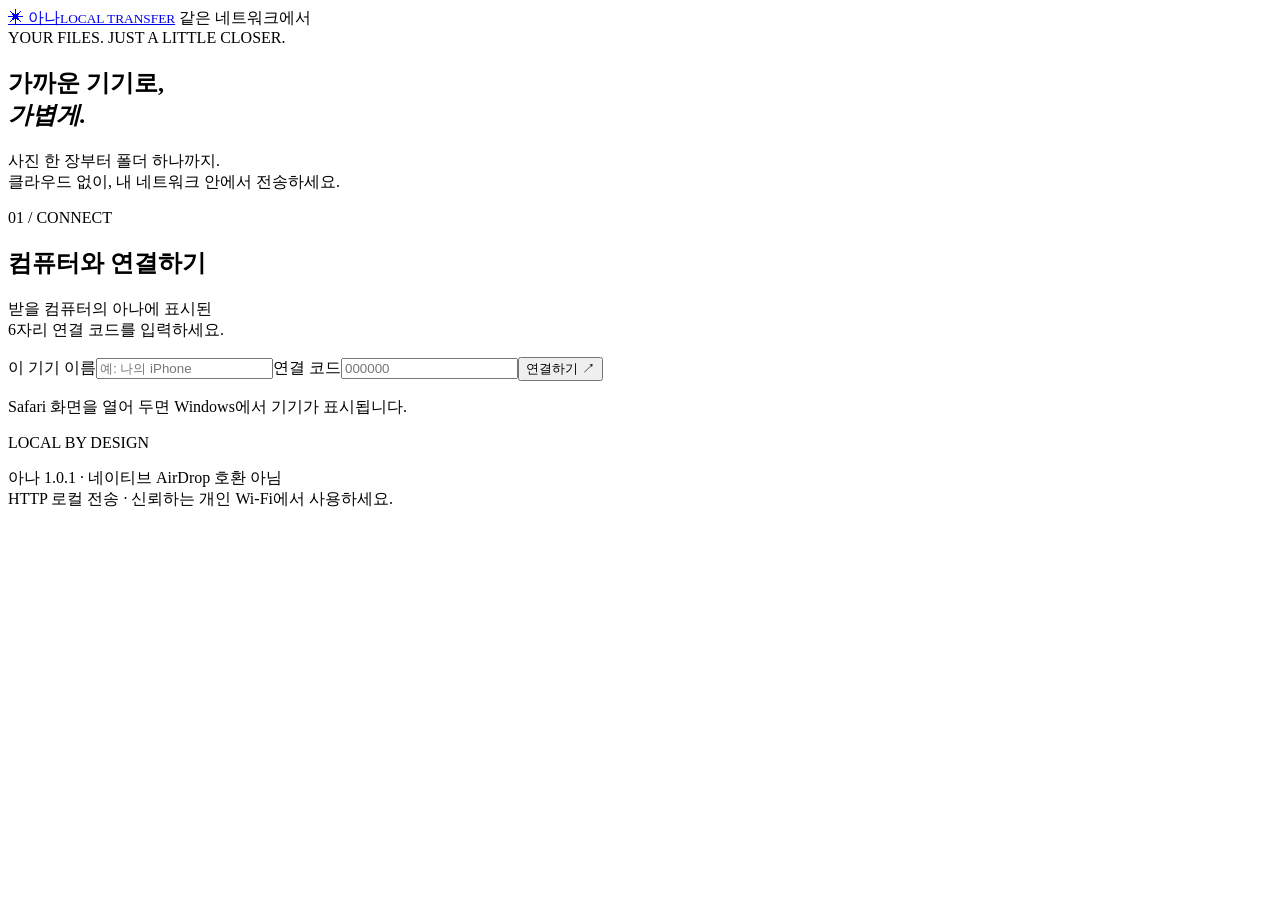
==== src/wwwroot/index.html @ 39eb58cc "아나 (Ahna) Co-Authored-By: Claude Opus 5.5 <noreply@anthropic.com> Claude-Session: https://claude.ai/" ====
﻿<!doctype html>
<html lang="ko"><head><meta charset="utf-8"><meta name="viewport" content="width=device-width,initial-scale=1"><title>아나 — 가까운 기기로, 가볍게.</title><link rel="stylesheet" href="/style.css"><script src="/app.js" defer></script></head>
<body><div class="shell"><header><a class="brand" href="/">✳ <span>아나</span><small>LOCAL TRANSFER</small></a><span class="badge"><i></i> 같은 네트워크에서</span></header>
<main><section class="intro"><span class="eyebrow">YOUR FILES. JUST A LITTLE CLOSER.</span><h1>가까운 기기로,<br><em>가볍게.</em></h1><p>사진 한 장부터 폴더 하나까지.<br>클라우드 없이, 내 네트워크 안에서 전송하세요.</p></section>
<section id="pair" class="card"><div class="step">01 / CONNECT</div><h2>컴퓨터와 연결하기</h2><p>받을 컴퓨터의 아나에 표시된<br>6자리 연결 코드를 입력하세요.</p><form id="pairForm"><label for="deviceName">이 기기 이름</label><input id="deviceName" maxlength="40" placeholder="예: 나의 iPhone" required><label for="pin">연결 코드</label><input id="pin" inputmode="numeric" pattern="[0-9]{6}" maxlength="6" autocomplete="off" placeholder="000000" required><button type="submit">연결하기 <span>↗</span></button></form><p class="fine">Safari 화면을 열어 두면 Windows에서 기기가 표시됩니다.</p></section>
<section id="workspace" hidden><div class="connection"><span class="badge"><i></i><span id="deviceLabel"></span></span><button id="logout" class="quiet">연결 해제</button></div>
<div id="ownerPanel" hidden class="card"><div class="step">01 / CONNECT A DEVICE</div><div class="titleRow"><h2>아이폰·Mac에서 연결하기</h2><button id="settings" class="quiet" hidden>⚙ 옵션 · 저장 폴더</button></div><div id="urls"></div><div class="codeRow"><span>연결 코드</span><strong id="code"></strong><button id="revoke" class="quiet">모든 기기 해제 · 코드 변경</button></div><p class="fine">여러 주소가 있으면 Wi-Fi 주소를 사용하세요. VPN·게스트 Wi-Fi에서는 연결이 제한될 수 있습니다.</p></div>
<div id="sendPanel" class="card"><div class="step">02 / SEND</div><h2 id="sendTitle">Windows로 보내기</h2><div id="browserSend"><label class="drop" id="drop"><span class="uploadIcon">↑</span><strong>파일을 선택하거나 여기에 놓으세요</strong><small>사진 · 문서 · 동영상 / 파일당 최대 4 GiB</small><input id="files" type="file" multiple></label><div class="actions"><label class="secondary fileButton">폴더 선택<input id="folder" type="file" webkitdirectory multiple></label><button id="cancel" class="quiet" hidden>전송 중단</button></div><p class="fine">iPhone에서 폴더 선택이 안 되면 ‘파일’ 앱에서 ZIP으로 압축해 보내세요.</p></div>
<div id="windowsSend" hidden><label for="target">연결된 기기</label><select id="target"></select><button id="pick">파일 / 폴더 선택해서 보내기 <span>↗</span></button><p class="fine">연결한 브라우저가 자동으로 표시됩니다. 준비가 끝나면 받을 기기에서 다운로드를 누르세요.</p></div>
<div id="progressBox" hidden><div class="progressLabel"><span id="progressName"></span><span id="progressPercent"></span></div><progress id="progress" max="100" value="0"></progress></div></div>
<div id="clipboardPanel" class="card" hidden><div class="step">CLIPBOARD</div><h2>클립보드 전송</h2><p class="fine">복사한 글자를 붙여넣어 보내세요. 받은 쪽에서 ‘보기 → 복사’를 누르면 다른 앱에 붙여넣을 수 있습니다.</p><div class="actions"><button id="pasteClipboard" class="quiet">복사한 글자 붙여넣기</button><button id="nativeClipboard" class="quiet" hidden>Windows 클립보드 창</button></div><label for="clipboardDraft">보낼 글자 · 최대 64 KB</label><textarea id="clipboardDraft" rows="5" placeholder="여기에 글자를 붙여넣으세요"></textarea><button id="sendClipboard">글자 보내기</button><h3>받은 글자</h3><div id="clipboardInbox"></div><p class="fine">최근 20개를 최대 24시간 보관하며 컴퓨터의 아나를 종료하면 지워집니다.</p></div>
<div class="card"><div class="step">03 / RECEIVE</div><h2><span id="inboxLabel">도착한 파일</span> <span id="itemCount" class="count">0</span></h2><div id="inbox"></div><p class="fine">다운로드를 눌러 저장하세요. 폴더는 ZIP으로 받습니다. 파일은 준비 후 24시간 또는 Windows 앱을 종료할 때까지 제공됩니다.</p></div>
<div class="card history"><div class="titleRow"><h2>전송 기록 · 최근 20개</h2><button id="clearHistory" hidden>목록 초기화</button></div><p id="savePath" class="fine" hidden></p><div id="history"></div><p class="fine">‘응답 전송 완료’는 Windows가 데이터를 보낸 상태이며, 기기의 실제 저장 완료를 보장하지 않습니다.</p></div></section>
</main><dialog id="clipboardDialog"><h2>받은 글자</h2><textarea id="receivedClipboard" rows="9" readonly aria-label="받은 글자"></textarea><div class="actions"><button id="copyClipboard">복사</button><button id="closeClipboard" class="quiet">닫기</button></div></dialog><div id="message" role="status" aria-live="polite" hidden></div><footer><span>LOCAL BY DESIGN</span><p>아나 1.0.1 · 네이티브 AirDrop 호환 아님<br>HTTP 로컬 전송 · 신뢰하는 개인 Wi-Fi에서 사용하세요.</p></footer></div></body></html>
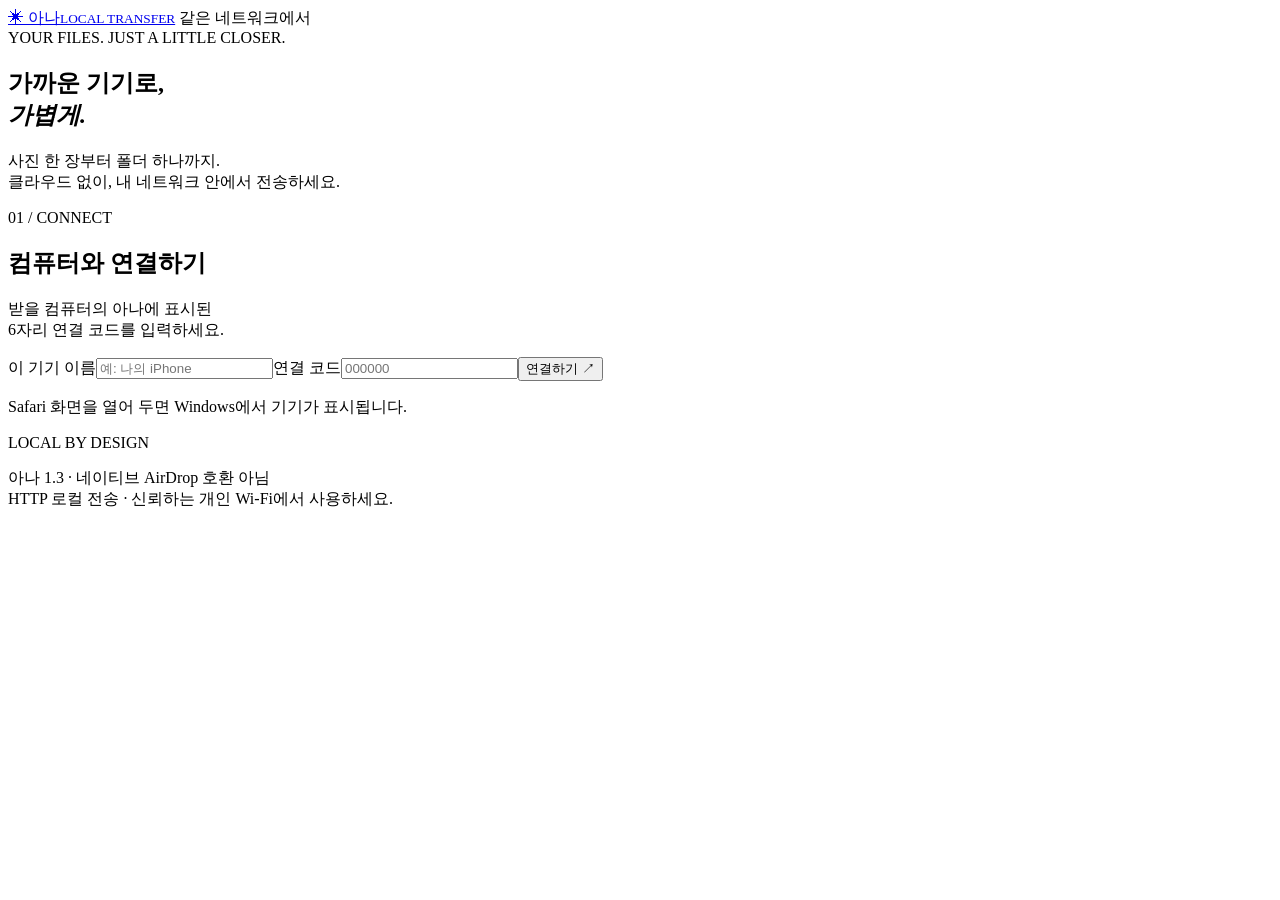
==== commit 94df3e1d: "클립보드 글자도 QR로 보내기: 등록 안 된 기기는 웹 화면에서 글자를 보고 [복사] (Windows·Mac·iPhone·Android), 1.3 Co-Authored-By: Cl" ====
--- a/src/wwwroot/index.html
+++ b/src/wwwroot/index.html
@@ -11,4 +11,4 @@
 <div id="clipboardPanel" class="card" hidden><div class="step">CLIPBOARD</div><h2>클립보드 전송</h2><p class="fine">복사한 글자를 붙여넣어 보내세요. 받은 쪽에서 ‘보기 → 복사’를 누르면 다른 앱에 붙여넣을 수 있습니다.</p><div class="actions"><button id="pasteClipboard" class="quiet">복사한 글자 붙여넣기</button><button id="nativeClipboard" class="quiet" hidden>Windows 클립보드 창</button></div><label for="clipboardDraft">보낼 글자 · 최대 64 KB</label><textarea id="clipboardDraft" rows="5" placeholder="여기에 글자를 붙여넣으세요"></textarea><button id="sendClipboard">글자 보내기</button><h3>받은 글자</h3><div id="clipboardInbox"></div><p class="fine">최근 20개를 최대 24시간 보관하며 컴퓨터의 아나를 종료하면 지워집니다.</p></div>
 <div class="card"><div class="step">03 / RECEIVE</div><h2><span id="inboxLabel">도착한 파일</span> <span id="itemCount" class="count">0</span></h2><div id="inbox"></div><p class="fine">다운로드를 눌러 저장하세요. 폴더는 ZIP으로 받습니다. 파일은 준비 후 24시간 또는 Windows 앱을 종료할 때까지 제공됩니다.</p></div>
 <div class="card history"><div class="titleRow"><h2>전송 기록 · 최근 20개</h2><button id="clearHistory" hidden>목록 초기화</button></div><p id="savePath" class="fine" hidden></p><div id="history"></div><p class="fine">‘응답 전송 완료’는 Windows가 데이터를 보낸 상태이며, 기기의 실제 저장 완료를 보장하지 않습니다.</p></div></section>
-</main><dialog id="clipboardDialog"><h2>받은 글자</h2><textarea id="receivedClipboard" rows="9" readonly aria-label="받은 글자"></textarea><div class="actions"><button id="copyClipboard">복사</button><button id="closeClipboard" class="quiet">닫기</button></div></dialog><div id="message" role="status" aria-live="polite" hidden></div><footer><span>LOCAL BY DESIGN</span><p>아나 1.0.1 · 네이티브 AirDrop 호환 아님<br>HTTP 로컬 전송 · 신뢰하는 개인 Wi-Fi에서 사용하세요.</p></footer></div></body></html>
+</main><dialog id="clipboardDialog"><h2>받은 글자</h2><textarea id="receivedClipboard" rows="9" readonly aria-label="받은 글자"></textarea><div class="actions"><button id="copyClipboard">복사</button><button id="closeClipboard" class="quiet">닫기</button></div></dialog><div id="message" role="status" aria-live="polite" hidden></div><footer><span>LOCAL BY DESIGN</span><p>아나 1.3 · 네이티브 AirDrop 호환 아님<br>HTTP 로컬 전송 · 신뢰하는 개인 Wi-Fi에서 사용하세요.</p></footer></div></body></html>
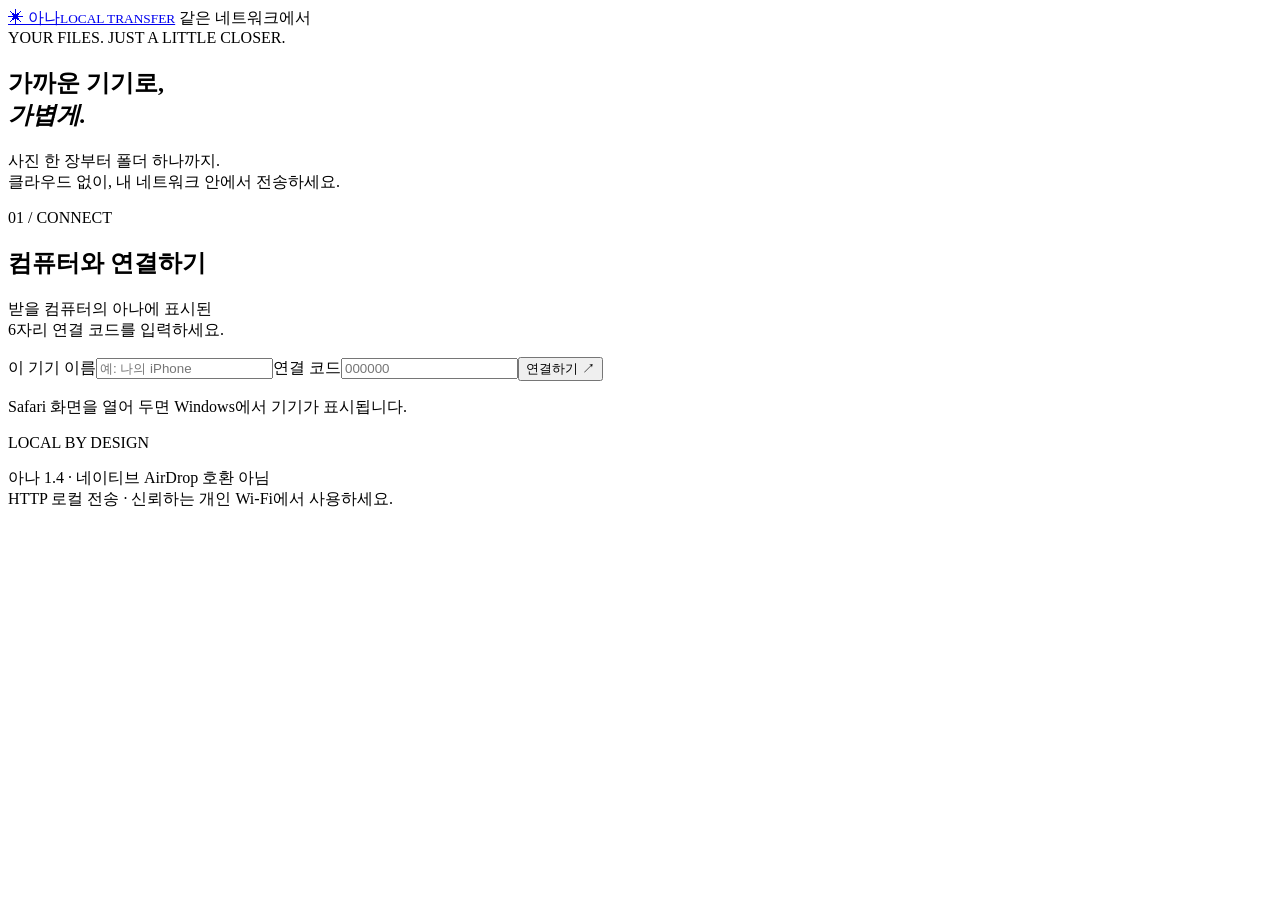
==== commit 05e2631a: "같은 네트워크면 서버를 거치지 않고 기기끼리 바로 보내기(암호화), 1.4 - 받는 기기: /api/state?direct=1 응답에 연결용 키·포트(45853)·주소를 알려 주고" ====
--- a/src/wwwroot/index.html
+++ b/src/wwwroot/index.html
@@ -11,4 +11,4 @@
 <div id="clipboardPanel" class="card" hidden><div class="step">CLIPBOARD</div><h2>클립보드 전송</h2><p class="fine">복사한 글자를 붙여넣어 보내세요. 받은 쪽에서 ‘보기 → 복사’를 누르면 다른 앱에 붙여넣을 수 있습니다.</p><div class="actions"><button id="pasteClipboard" class="quiet">복사한 글자 붙여넣기</button><button id="nativeClipboard" class="quiet" hidden>Windows 클립보드 창</button></div><label for="clipboardDraft">보낼 글자 · 최대 64 KB</label><textarea id="clipboardDraft" rows="5" placeholder="여기에 글자를 붙여넣으세요"></textarea><button id="sendClipboard">글자 보내기</button><h3>받은 글자</h3><div id="clipboardInbox"></div><p class="fine">최근 20개를 최대 24시간 보관하며 컴퓨터의 아나를 종료하면 지워집니다.</p></div>
 <div class="card"><div class="step">03 / RECEIVE</div><h2><span id="inboxLabel">도착한 파일</span> <span id="itemCount" class="count">0</span></h2><div id="inbox"></div><p class="fine">다운로드를 눌러 저장하세요. 폴더는 ZIP으로 받습니다. 파일은 준비 후 24시간 또는 Windows 앱을 종료할 때까지 제공됩니다.</p></div>
 <div class="card history"><div class="titleRow"><h2>전송 기록 · 최근 20개</h2><button id="clearHistory" hidden>목록 초기화</button></div><p id="savePath" class="fine" hidden></p><div id="history"></div><p class="fine">‘응답 전송 완료’는 Windows가 데이터를 보낸 상태이며, 기기의 실제 저장 완료를 보장하지 않습니다.</p></div></section>
-</main><dialog id="clipboardDialog"><h2>받은 글자</h2><textarea id="receivedClipboard" rows="9" readonly aria-label="받은 글자"></textarea><div class="actions"><button id="copyClipboard">복사</button><button id="closeClipboard" class="quiet">닫기</button></div></dialog><div id="message" role="status" aria-live="polite" hidden></div><footer><span>LOCAL BY DESIGN</span><p>아나 1.3 · 네이티브 AirDrop 호환 아님<br>HTTP 로컬 전송 · 신뢰하는 개인 Wi-Fi에서 사용하세요.</p></footer></div></body></html>
+</main><dialog id="clipboardDialog"><h2>받은 글자</h2><textarea id="receivedClipboard" rows="9" readonly aria-label="받은 글자"></textarea><div class="actions"><button id="copyClipboard">복사</button><button id="closeClipboard" class="quiet">닫기</button></div></dialog><div id="message" role="status" aria-live="polite" hidden></div><footer><span>LOCAL BY DESIGN</span><p>아나 1.4 · 네이티브 AirDrop 호환 아님<br>HTTP 로컬 전송 · 신뢰하는 개인 Wi-Fi에서 사용하세요.</p></footer></div></body></html>
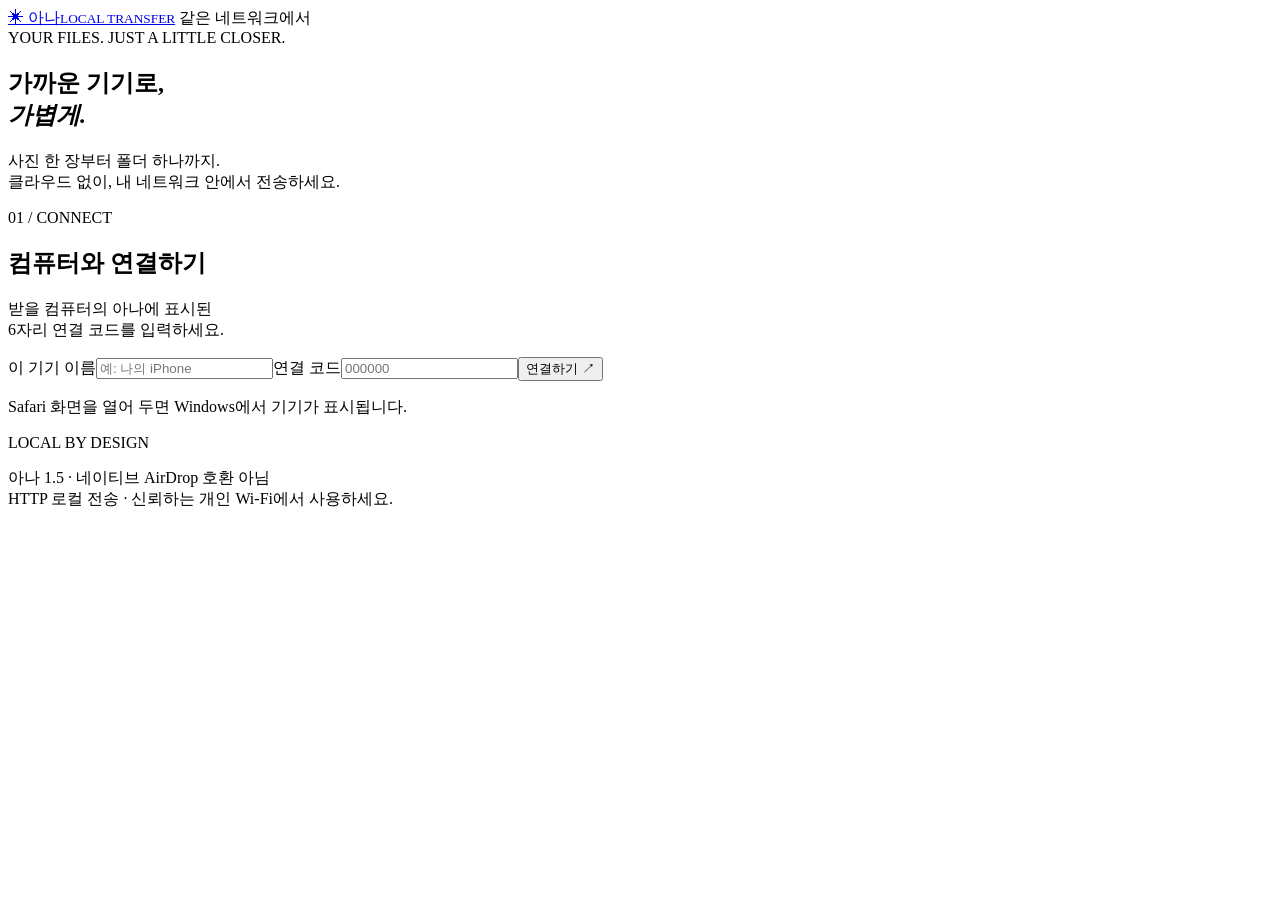
==== commit b2ac0d75: "서버를 거칠 때 진행률을 받는 기기가 실제로 받은 양으로: 받는 기기가 2 MiB마다 {got}을 서버에 알리고(Ack), 앱은 0부터 그 값만 표시, 1.5 Co-Authored" ====
--- a/src/wwwroot/index.html
+++ b/src/wwwroot/index.html
@@ -11,4 +11,4 @@
 <div id="clipboardPanel" class="card" hidden><div class="step">CLIPBOARD</div><h2>클립보드 전송</h2><p class="fine">복사한 글자를 붙여넣어 보내세요. 받은 쪽에서 ‘보기 → 복사’를 누르면 다른 앱에 붙여넣을 수 있습니다.</p><div class="actions"><button id="pasteClipboard" class="quiet">복사한 글자 붙여넣기</button><button id="nativeClipboard" class="quiet" hidden>Windows 클립보드 창</button></div><label for="clipboardDraft">보낼 글자 · 최대 64 KB</label><textarea id="clipboardDraft" rows="5" placeholder="여기에 글자를 붙여넣으세요"></textarea><button id="sendClipboard">글자 보내기</button><h3>받은 글자</h3><div id="clipboardInbox"></div><p class="fine">최근 20개를 최대 24시간 보관하며 컴퓨터의 아나를 종료하면 지워집니다.</p></div>
 <div class="card"><div class="step">03 / RECEIVE</div><h2><span id="inboxLabel">도착한 파일</span> <span id="itemCount" class="count">0</span></h2><div id="inbox"></div><p class="fine">다운로드를 눌러 저장하세요. 폴더는 ZIP으로 받습니다. 파일은 준비 후 24시간 또는 Windows 앱을 종료할 때까지 제공됩니다.</p></div>
 <div class="card history"><div class="titleRow"><h2>전송 기록 · 최근 20개</h2><button id="clearHistory" hidden>목록 초기화</button></div><p id="savePath" class="fine" hidden></p><div id="history"></div><p class="fine">‘응답 전송 완료’는 Windows가 데이터를 보낸 상태이며, 기기의 실제 저장 완료를 보장하지 않습니다.</p></div></section>
-</main><dialog id="clipboardDialog"><h2>받은 글자</h2><textarea id="receivedClipboard" rows="9" readonly aria-label="받은 글자"></textarea><div class="actions"><button id="copyClipboard">복사</button><button id="closeClipboard" class="quiet">닫기</button></div></dialog><div id="message" role="status" aria-live="polite" hidden></div><footer><span>LOCAL BY DESIGN</span><p>아나 1.4 · 네이티브 AirDrop 호환 아님<br>HTTP 로컬 전송 · 신뢰하는 개인 Wi-Fi에서 사용하세요.</p></footer></div></body></html>
+</main><dialog id="clipboardDialog"><h2>받은 글자</h2><textarea id="receivedClipboard" rows="9" readonly aria-label="받은 글자"></textarea><div class="actions"><button id="copyClipboard">복사</button><button id="closeClipboard" class="quiet">닫기</button></div></dialog><div id="message" role="status" aria-live="polite" hidden></div><footer><span>LOCAL BY DESIGN</span><p>아나 1.5 · 네이티브 AirDrop 호환 아님<br>HTTP 로컬 전송 · 신뢰하는 개인 Wi-Fi에서 사용하세요.</p></footer></div></body></html>
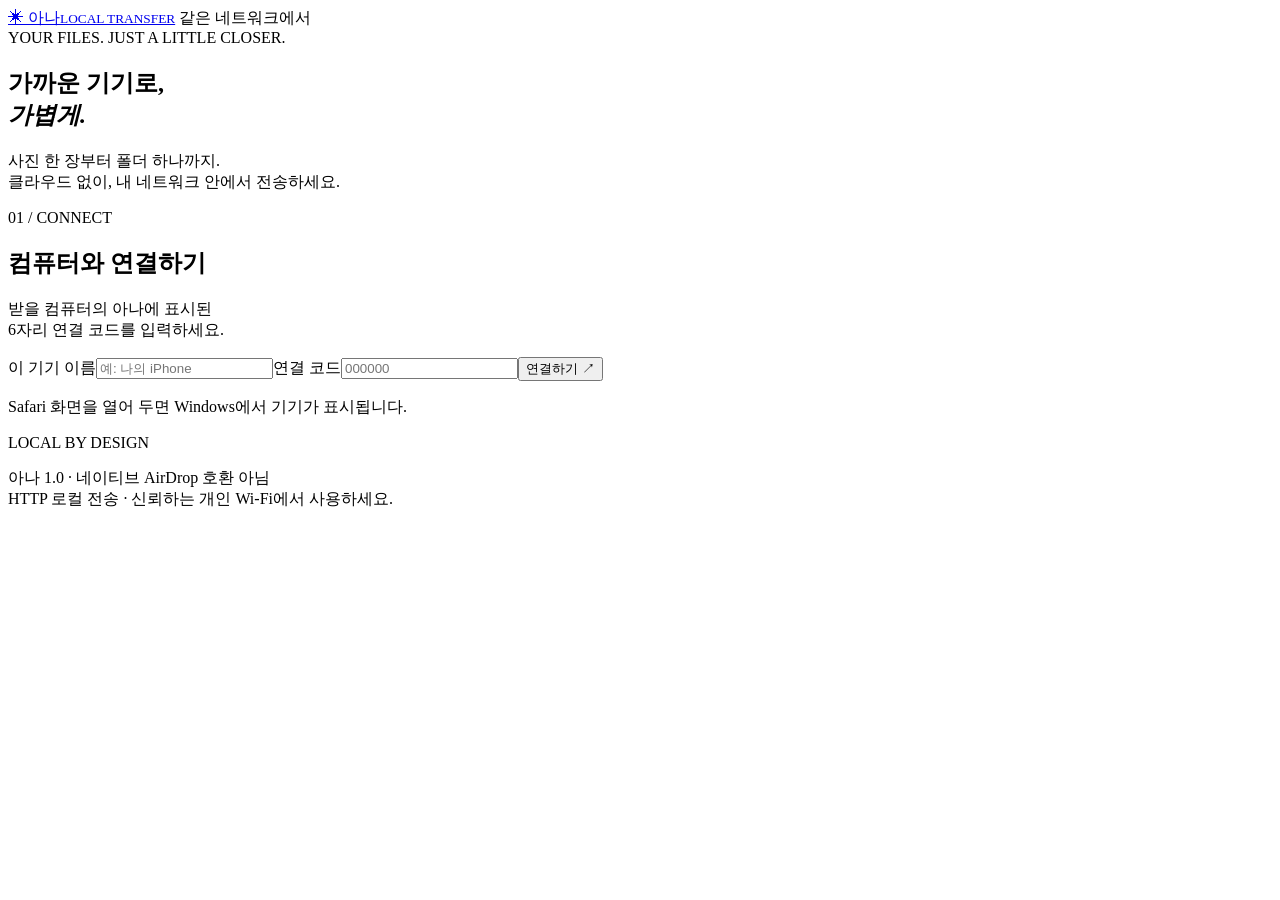
==== commit e73aa91d: "docs" ====
--- a/src/wwwroot/index.html
+++ b/src/wwwroot/index.html
@@ -11,4 +11,4 @@
 <div id="clipboardPanel" class="card" hidden><div class="step">CLIPBOARD</div><h2>클립보드 전송</h2><p class="fine">복사한 글자를 붙여넣어 보내세요. 받은 쪽에서 ‘보기 → 복사’를 누르면 다른 앱에 붙여넣을 수 있습니다.</p><div class="actions"><button id="pasteClipboard" class="quiet">복사한 글자 붙여넣기</button><button id="nativeClipboard" class="quiet" hidden>Windows 클립보드 창</button></div><label for="clipboardDraft">보낼 글자 · 최대 64 KB</label><textarea id="clipboardDraft" rows="5" placeholder="여기에 글자를 붙여넣으세요"></textarea><button id="sendClipboard">글자 보내기</button><h3>받은 글자</h3><div id="clipboardInbox"></div><p class="fine">최근 20개를 최대 24시간 보관하며 컴퓨터의 아나를 종료하면 지워집니다.</p></div>
 <div class="card"><div class="step">03 / RECEIVE</div><h2><span id="inboxLabel">도착한 파일</span> <span id="itemCount" class="count">0</span></h2><div id="inbox"></div><p class="fine">다운로드를 눌러 저장하세요. 폴더는 ZIP으로 받습니다. 파일은 준비 후 24시간 또는 Windows 앱을 종료할 때까지 제공됩니다.</p></div>
 <div class="card history"><div class="titleRow"><h2>전송 기록 · 최근 20개</h2><button id="clearHistory" hidden>목록 초기화</button></div><p id="savePath" class="fine" hidden></p><div id="history"></div><p class="fine">‘응답 전송 완료’는 Windows가 데이터를 보낸 상태이며, 기기의 실제 저장 완료를 보장하지 않습니다.</p></div></section>
-</main><dialog id="clipboardDialog"><h2>받은 글자</h2><textarea id="receivedClipboard" rows="9" readonly aria-label="받은 글자"></textarea><div class="actions"><button id="copyClipboard">복사</button><button id="closeClipboard" class="quiet">닫기</button></div></dialog><div id="message" role="status" aria-live="polite" hidden></div><footer><span>LOCAL BY DESIGN</span><p>아나 1.5 · 네이티브 AirDrop 호환 아님<br>HTTP 로컬 전송 · 신뢰하는 개인 Wi-Fi에서 사용하세요.</p></footer></div></body></html>
+</main><dialog id="clipboardDialog"><h2>받은 글자</h2><textarea id="receivedClipboard" rows="9" readonly aria-label="받은 글자"></textarea><div class="actions"><button id="copyClipboard">복사</button><button id="closeClipboard" class="quiet">닫기</button></div></dialog><div id="message" role="status" aria-live="polite" hidden></div><footer><span>LOCAL BY DESIGN</span><p>아나 1.0 · 네이티브 AirDrop 호환 아님<br>HTTP 로컬 전송 · 신뢰하는 개인 Wi-Fi에서 사용하세요.</p></footer></div></body></html>
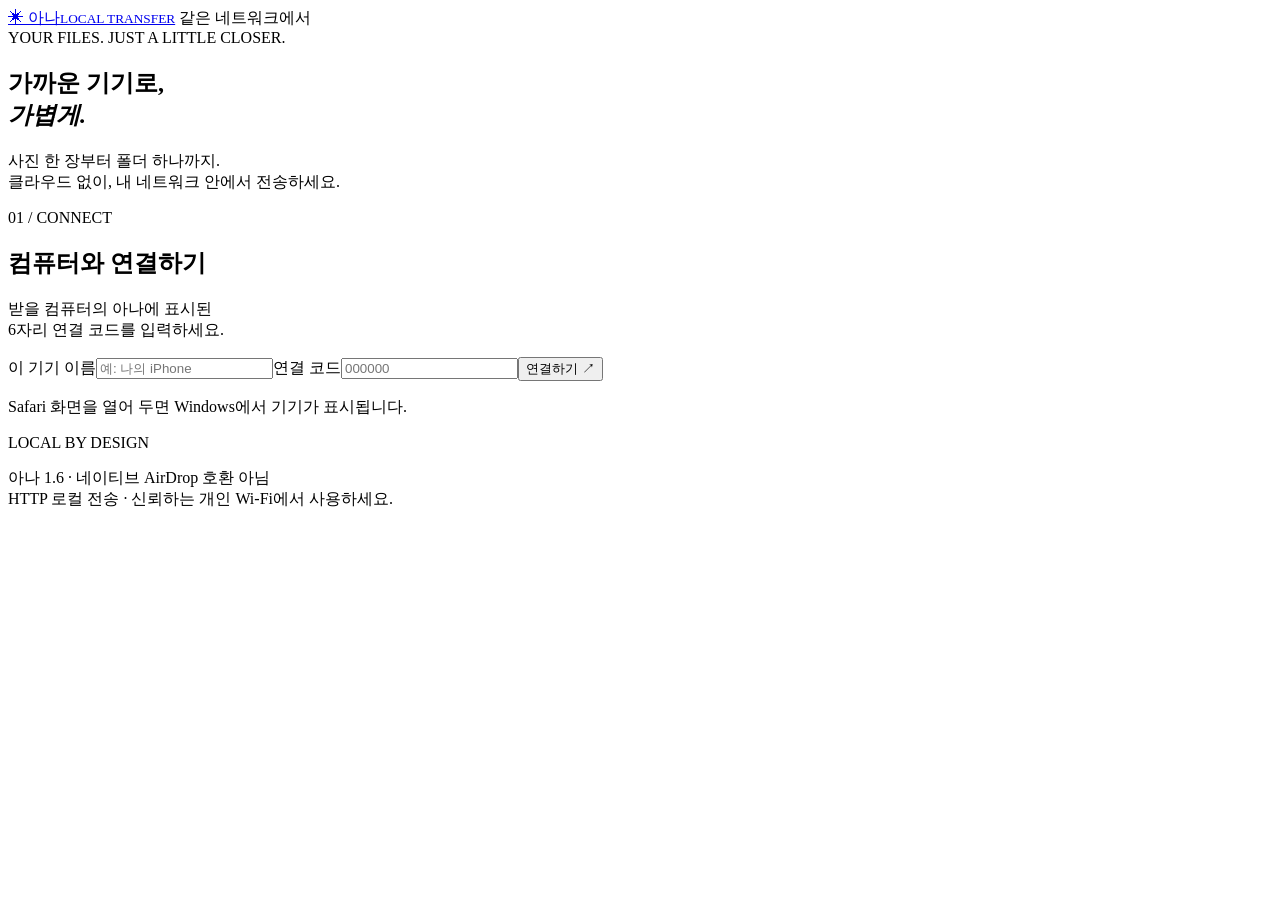
==== commit 3f3af904: "1.6 Co-Authored-By: Claude Opus 5.5 <noreply@anthropic.com> Claude-Session: https://claude.ai/code/s" ====
--- a/src/wwwroot/index.html
+++ b/src/wwwroot/index.html
@@ -11,4 +11,4 @@
 <div id="clipboardPanel" class="card" hidden><div class="step">CLIPBOARD</div><h2>클립보드 전송</h2><p class="fine">복사한 글자를 붙여넣어 보내세요. 받은 쪽에서 ‘보기 → 복사’를 누르면 다른 앱에 붙여넣을 수 있습니다.</p><div class="actions"><button id="pasteClipboard" class="quiet">복사한 글자 붙여넣기</button><button id="nativeClipboard" class="quiet" hidden>Windows 클립보드 창</button></div><label for="clipboardDraft">보낼 글자 · 최대 64 KB</label><textarea id="clipboardDraft" rows="5" placeholder="여기에 글자를 붙여넣으세요"></textarea><button id="sendClipboard">글자 보내기</button><h3>받은 글자</h3><div id="clipboardInbox"></div><p class="fine">최근 20개를 최대 24시간 보관하며 컴퓨터의 아나를 종료하면 지워집니다.</p></div>
 <div class="card"><div class="step">03 / RECEIVE</div><h2><span id="inboxLabel">도착한 파일</span> <span id="itemCount" class="count">0</span></h2><div id="inbox"></div><p class="fine">다운로드를 눌러 저장하세요. 폴더는 ZIP으로 받습니다. 파일은 준비 후 24시간 또는 Windows 앱을 종료할 때까지 제공됩니다.</p></div>
 <div class="card history"><div class="titleRow"><h2>전송 기록 · 최근 20개</h2><button id="clearHistory" hidden>목록 초기화</button></div><p id="savePath" class="fine" hidden></p><div id="history"></div><p class="fine">‘응답 전송 완료’는 Windows가 데이터를 보낸 상태이며, 기기의 실제 저장 완료를 보장하지 않습니다.</p></div></section>
-</main><dialog id="clipboardDialog"><h2>받은 글자</h2><textarea id="receivedClipboard" rows="9" readonly aria-label="받은 글자"></textarea><div class="actions"><button id="copyClipboard">복사</button><button id="closeClipboard" class="quiet">닫기</button></div></dialog><div id="message" role="status" aria-live="polite" hidden></div><footer><span>LOCAL BY DESIGN</span><p>아나 1.0 · 네이티브 AirDrop 호환 아님<br>HTTP 로컬 전송 · 신뢰하는 개인 Wi-Fi에서 사용하세요.</p></footer></div></body></html>
+</main><dialog id="clipboardDialog"><h2>받은 글자</h2><textarea id="receivedClipboard" rows="9" readonly aria-label="받은 글자"></textarea><div class="actions"><button id="copyClipboard">복사</button><button id="closeClipboard" class="quiet">닫기</button></div></dialog><div id="message" role="status" aria-live="polite" hidden></div><footer><span>LOCAL BY DESIGN</span><p>아나 1.6 · 네이티브 AirDrop 호환 아님<br>HTTP 로컬 전송 · 신뢰하는 개인 Wi-Fi에서 사용하세요.</p></footer></div></body></html>
